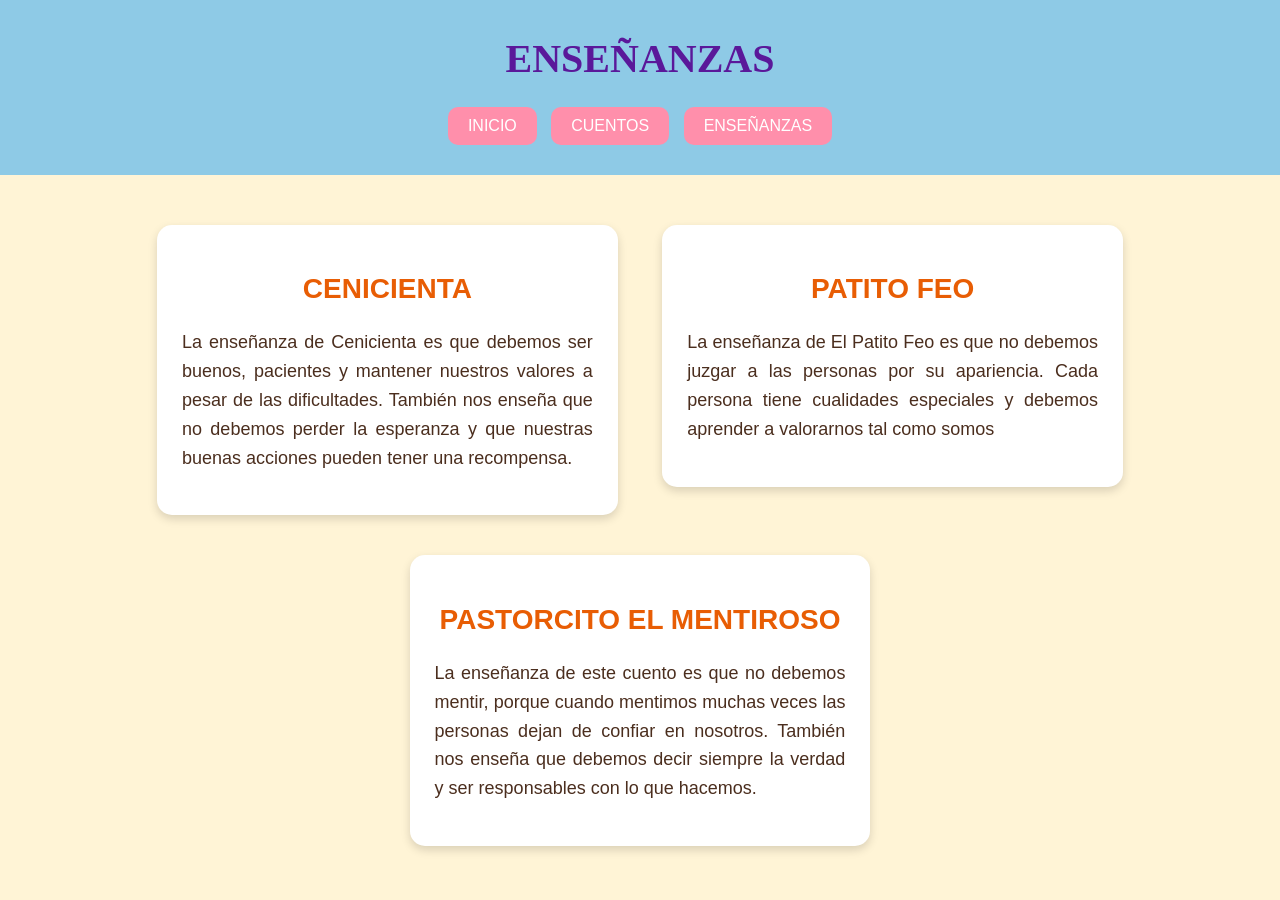
==== enseñanzas.html @ d028e809 "finaliza pagina de cuentos" ====
<!DOCTYPE html>
<html lang="es">
<head>
    <meta charset="UTF-8">
    <meta name="viewport" content="width=device-width, initial-scale=1.0">
    <title>ENSEÑANZAS DE LOS CUENTOS </title>
    <link  rel="stylesheet" href="style.css">
</head>

<body>
    <header>
        <H1>ENSEÑANZAS</H1>
    <nav>
        <a href="index.html">INICIO</a>
        <a href="cuentos.html">CUENTOS</a>
        <a href="enseñanzas.html">ENSEÑANZAS</a>
    </nav>
    </header>

    <main>
        <section>
            <h2>CENICIENTA</h2>
            <p>La enseñanza de Cenicienta es que debemos ser buenos,
                pacientes y mantener nuestros valores a pesar de las
                dificultades. También nos enseña que no debemos perder
                la esperanza y que nuestras buenas acciones pueden tener
                una recompensa.</p>
        </section>
    
            <section>
            <h2>PATITO FEO</h2>
            <p>La enseñanza de El Patito Feo es que no debemos juzgar
                a las personas por su apariencia. Cada persona tiene
                cualidades especiales y debemos aprender a valorarnos
                tal como somos</p>
        </section>

        <section>
            <h2>PASTORCITO EL MENTIROSO</h2>
            <P>La enseñanza de este cuento es que no debemos mentir, porque cuando mentimos muchas veces las personas dejan de confiar en nosotros.
                 También nos enseña que debemos decir siempre la verdad y ser responsables con lo que hacemos.</P>
           
        </section>
    </main>
</body>
</html>
---- style.css ----
body {
    margin: 0;
    font-family: Arial, sans-serif;
    background-color: #fff4d6;
    color: #4b2e1e;
}

header {
    background-color: #8ecae6;
    text-align: center;
    padding: 25px;
}

h1 {
    margin: 10px;
    font-family: Georgia, serif;
    font-size: 40px;
    color: #5a189a;
}

nav {
    margin-top: 20px;
}

nav a {
    text-decoration: none;
    color: white;
    background-color: #ff8fab;
    padding: 10px 20px;
    margin: 5px;
    border-radius: 10px;
    display: inline-block;
    font-family: Arial, sans-serif;
}

nav a:hover {
    background-color: #c9184a;
}

main {
    width: 90%;
    margin: 30px auto;
    text-align: center;
}

section {
    background-color: white;
    padding: 25px;
    margin: 20px;
    border-radius: 15px;
    box-shadow: 0 4px 10px rgba(0, 0, 0, 0.15);
    display: inline-block;
    width: 40%;
    vertical-align: top;
    box-sizing: border-box;
}

h2 {
    font-family: "Trebuchet MS", sans-serif;
    color: #e85d04;
    text-align: center;
    font-size: 28px;
}

h3 {
    font-family: "Trebuchet MS", sans-serif;
    color: #5a189a;
}

p {
    font-family: Arial, sans-serif;
    font-size: 18px;
    line-height: 1.6;
    text-align: justify;
}

section img {
    width: 300px;
    height: 250px;
    object-fit: cover;
    display: block;
    margin: 15px auto;
    border-radius: 15px;
}

img {
    width: 400px;
    display: block;
    margin: 20px auto;
    border-radius: 15px;
}

footer {
    background-color: #8ecae6;
    color: #4b2e1e;
    text-align: center;
    padding: 25px;
    margin-top: 40px;
    border-top: 5px solid #ff8fab;
}

footer p {
    margin: 8px;
    font-size: 16px;
    text-align: center;
}
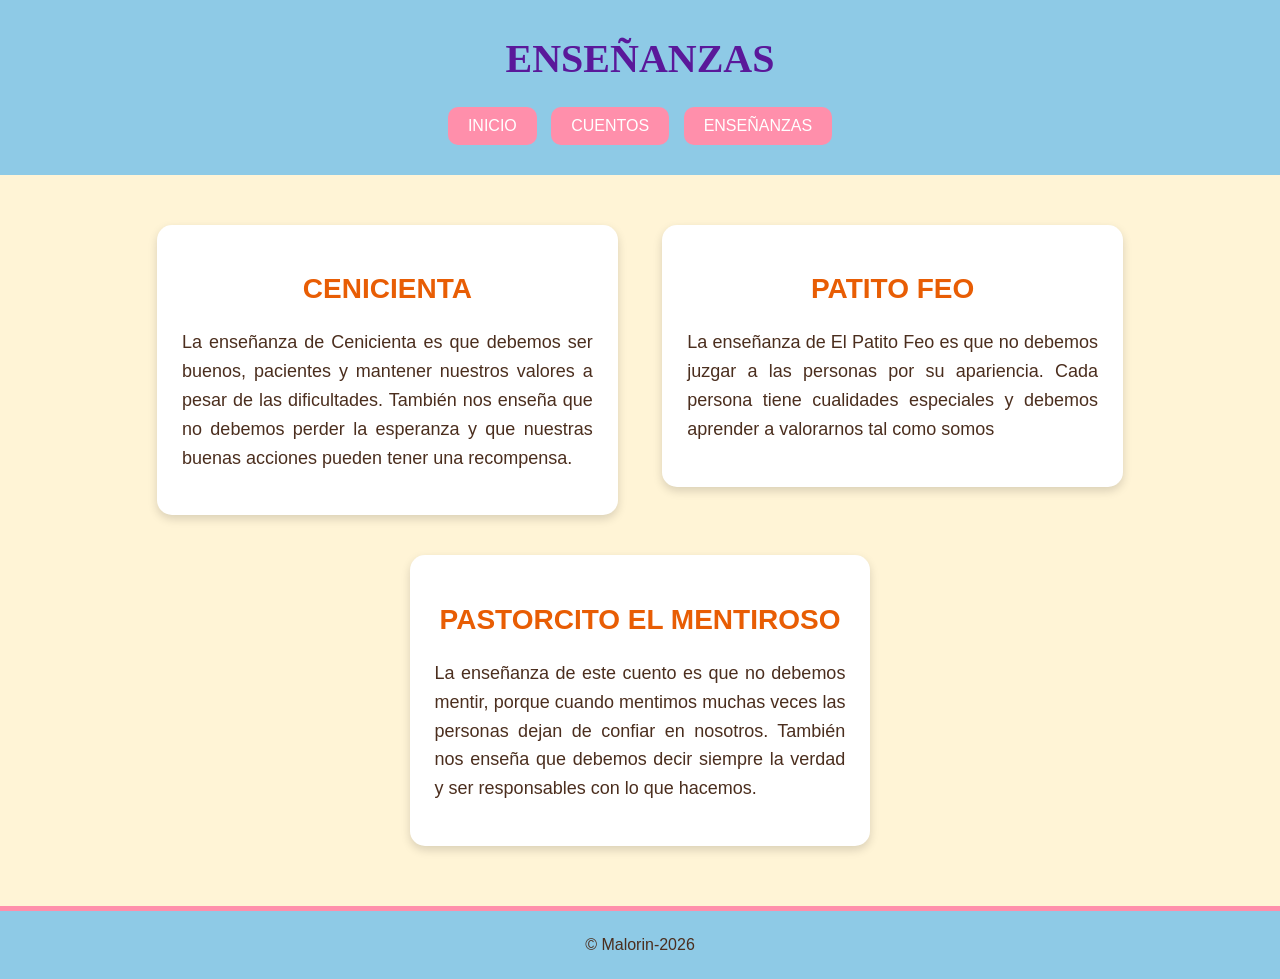
==== commit 913150fb: "agrega cambios de los cuentos" ====
--- a/enseñanzas.html
+++ b/enseñanzas.html
@@ -42,5 +42,6 @@
            
         </section>
     </main>
+    <footer>&copy Malorin-2026</footer>
 </body>
 </html>
--- a/style.css
+++ b/style.css
@@ -103,4 +103,28 @@
     margin: 8px;
     font-size: 16px;
     text-align: center;
+}
+
+
+aside {
+    background-color: aquamarine;
+    width: 180px;
+    padding: 15px;
+    border-radius: 10px;
+    box-shadow: 0 3px 8px rgba(0, 0, 0, 0.2);
+
+    position: fixed;
+    right: 20px;
+    bottom: 20px;
+}
+
+aside h3 {
+    color: #5a189a;
+    margin-top: 0;
+}
+
+aside p {
+    font-size: 14px;
+    text-align: center;
+    margin: 5px;
 }
